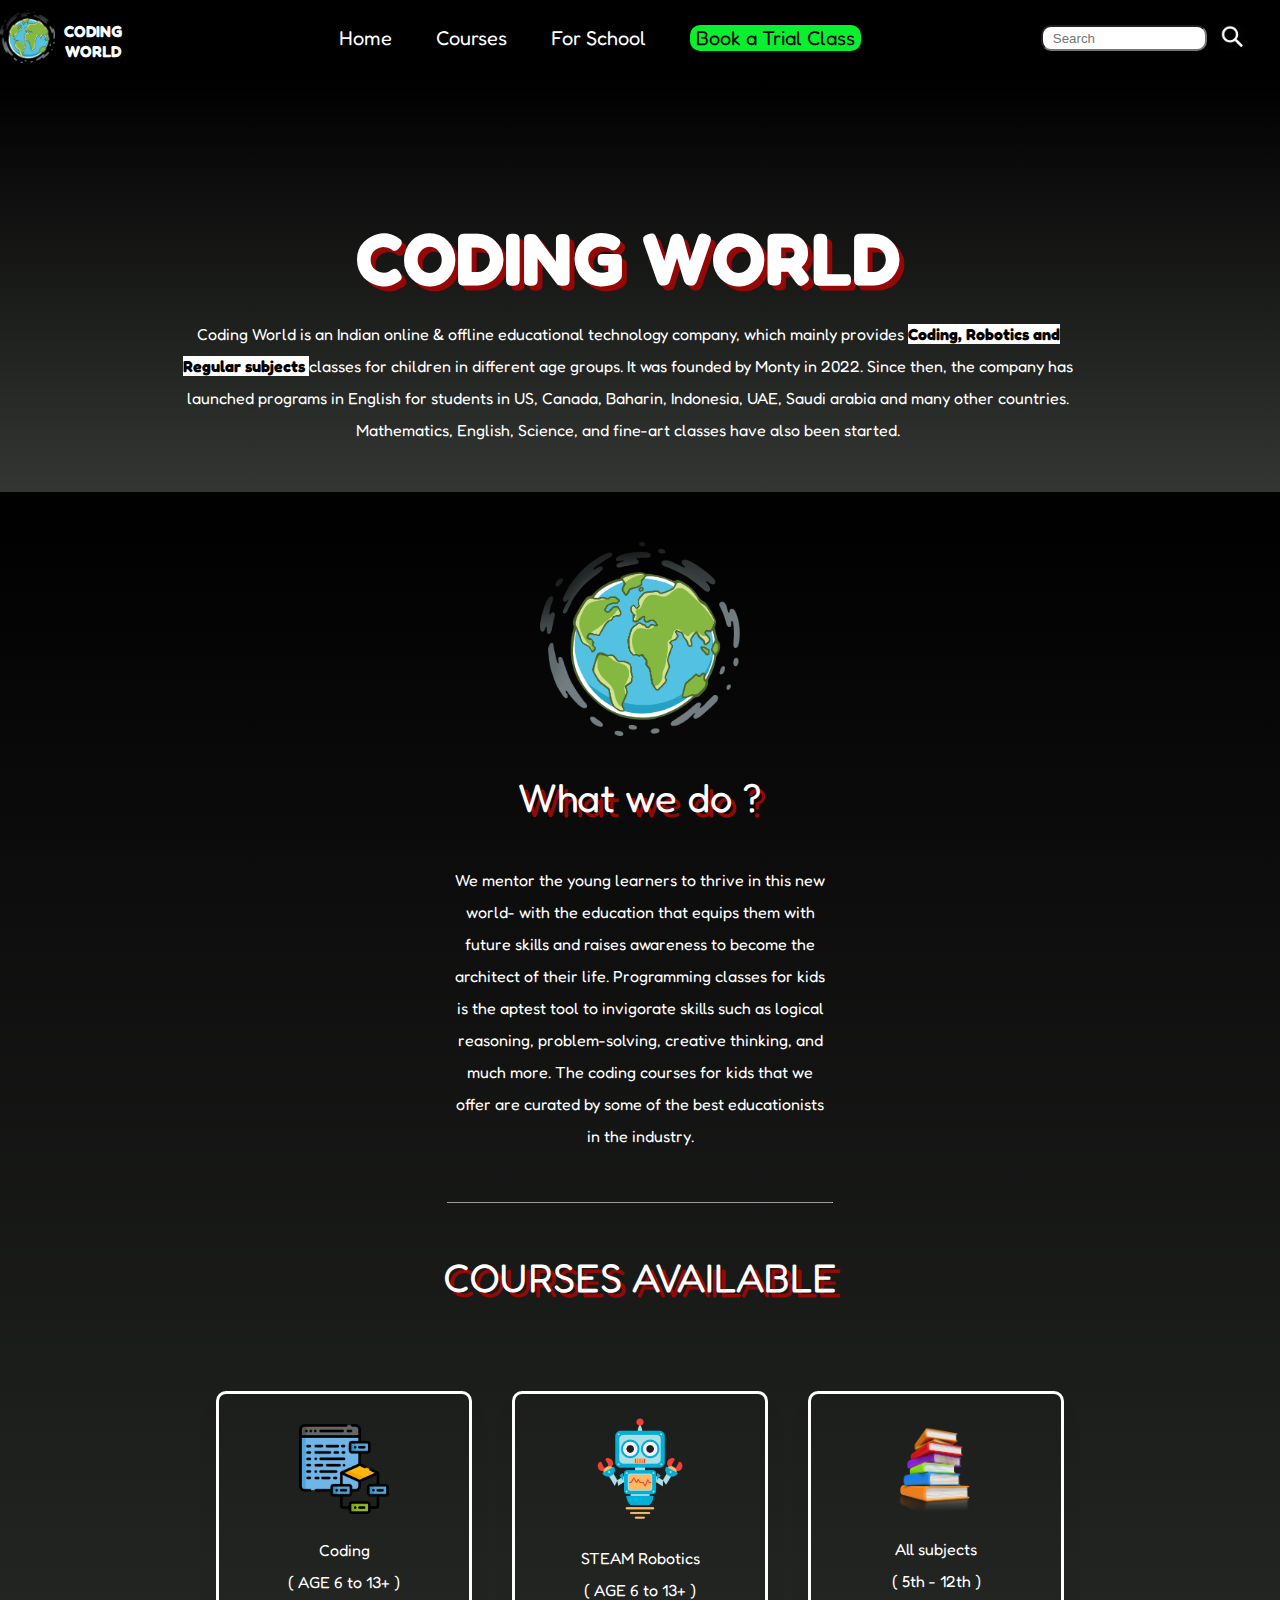
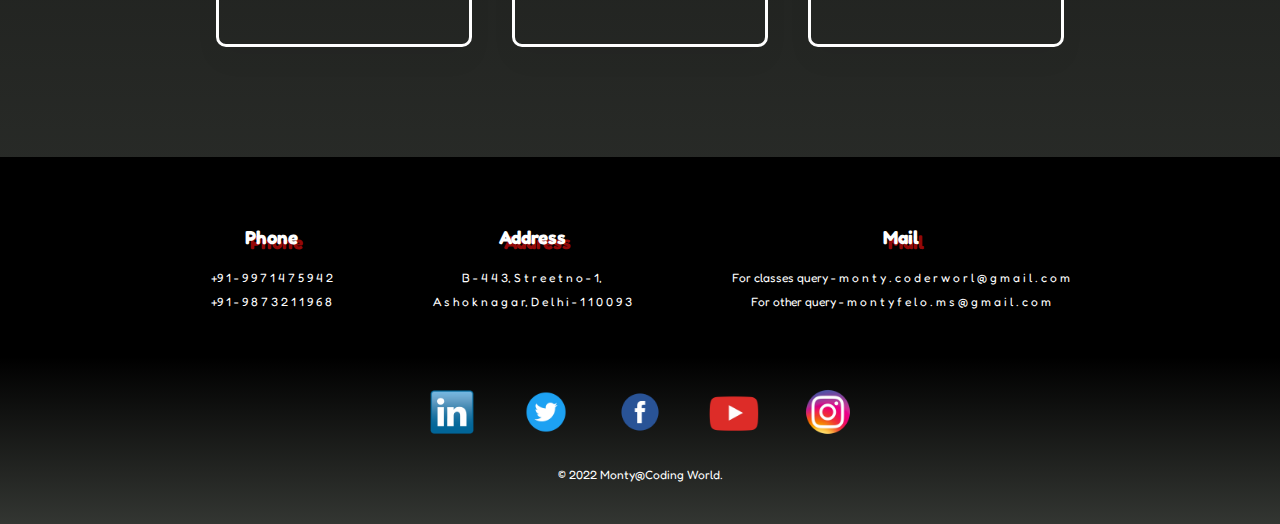
==== index.html @ ed1d6810 "under construction website" ====
<!DOCTYPE html>
<html lang="en">

<head>
  <meta charset="UTF-8">
  <meta http-equiv="X-UA-Compatible" content="IE=edge">
  <meta name="viewport" content="width=device-width, initial-scale=1.0">
  <title>Coding World</title>
  <link rel="stylesheet" href="css/style.css">
  <link rel="shortcut icon" href="favicon.ico" type="image/x-icon">
  <link href="https://fonts.googleapis.com/css2?family=Fredoka+One&display=swap" rel="stylesheet">
</head>

<body>

  <div class="container">
    <div class="codingworld-logo">
      <img src="Images/earth.png" alt="">
    </div>
    <div class="logo">
      <h4>CODING WORLD</h4>
    </div>
    <div class="navlist">
      <ul>
        <li><a href="#">Home</a></li>
        <li><a href="#">Courses</a></li>
        <li><a href="Regular.html">For School</a></li>
        <li><a href="mailto:monty.coderworld@email.com"><button class="button" type="button" >Book a Trial Class</button></a></li>
      </ul>
    </div>
    <div class="search">
      <form action="#">
        <input type="text" placeholder="Search">
      </form>
    </div>
    <div class="search-img">
      <img src="Images/search.png" alt="">
    </div>
  </div>

  <!-- TOP CONTAINER -->
  <div class="top-container">
    <div class="brain-image">
    
    <h1>CODING WORLD</h1>
    <p>Coding World is an Indian online & offline educational technology company, which mainly provides <b style="color: rgb(0, 0, 0); background-color: white;" > Coding, Robotics and Regular subjects </b> classes for children in different age groups. It was founded by Monty in 2022. Since then, 
      the company has launched programs in English for students in US, Canada, Baharin, Indonesia, UAE, Saudi arabia and many other countries. Mathematics, English, Science, and fine-art classes have also been started.</p>
    </div>
  </div>
  <!-- ________________________________________________________ -->



  <!-- MIDDLE CONTAINER -->
  <div class="mid-container">
    <div class="profile">
      <img src="Images/earth.png" width="200px" alt="">
      <h2>What we do ?</h2>
      <p class="intro">We mentor the young learners to thrive in this new world- 
        with the education that equips them with future skills and raises awareness 
        to become the architect of their life. Programming classes for kids is the aptest 
        tool to invigorate skills such as logical reasoning, problem-solving, creative 
        thinking, and much more. The coding courses for kids that we offer are curated 
        by some of the best educationists in the industry.</p>
    </div>
    <hr>

    <h2>COURSES AVAILABLE</h2>
    <div class="course-box">
      
      <div class="Level1-container">
        
        <a href="coding.html" class="card Coding" target="_blank">
          <div class="card-img">
            <img src="Images/coding (2).png" alt="">
          </div>
          <p>Coding <br>( AGE 6 to 13+ )</p>
        </a>

        <a href="coding.html" class="card robot" target="_blank">
          <div class="card-img">
            <img src="Images/Robot.png" alt="">
          </div>
          <p>STEAM Robotics <br>( AGE 6 to 13+ )</p>
        </a>

        <a href="Regular.html" class="card Regular">
          <div class="card-img">
            <img src="Images/books.png" alt="">
          </div>
        <p>All subjects <br>( 5th - 12th )</p>
      </a>
        
        <!-- <a href="govt.html" class="card Exam-prep">
          <div class="card-img">
            <img src="Images/flag.png" alt="">
          </div>
        <p>SSC,Railway,DSSSB,DP etc.</p>
      </a> -->
    </div>

    <!-- ____________________________________________________________ -->
    <div class="contact">
      <div class="ph">
        <h3>Phone</h3>
        <p>+9 1 - 9 9 7 1 4 7 5 9 4 2 <br> +9 1 - 9 8 7 3 2 1 1 9 6 8</p>
      </div>
      <div class="add">
        <h3>Address</h3>
        <p>B - 4 4 3, S t r e e t n o - 1,<br> A s h o k n a g a r, D e l h i - 1 1 0 0 9 3</p>
      </div>
      <div class="mail">
        <h3>Mail</h3>
        <p>For classes query - m o n t y . c o d e r w o r l @ g m a i l . c o m <br>For other query -  m o n t y f e l o . m s @ g m a i l . c o m </p>
      </div>
    </div>
  
  </div>

  
<!-- _______________________________________________________________________________________________ -->
  <!-- BOTTOM CONTAINER -->
  <div class="bot-container">
    <a class="footer-link" href="https://www.linkedin.com/"><img src="Images/linked in.png" alt=""></a>
    <a class="footer-link" href="https://twitter.com/"><img src="Images/Twitter.png" alt=""></a>
    <a class="footer-link" href="https://facbook.com/"><img src="Images/fb.png" alt=""></a>
    <a class="footer-link" href="https://www.youtube.com/channel/UCfrwuds9O9WitBrdJZEH8bA"><img src="Images/YT.png" alt=""></a>
    <a class="footer-link" href="https://www.instagram.com/"><img src="Images/Insta.png" alt=""></a>
    <p class="copyright">© 2022 Monty@Coding World.</p>
  </div>
  <!-- for the icons FLATICON is the website you can try -->
  <!-- For gifs you can try GIPHY  -->
</body>

</html>
---- css/style.css ----
body {
    margin: 0;
    padding: 0;
    text-align: center;
    font-family: 'Fredoka One', cursive;
}

.container {
    display: flex;
    position: sticky;
    top: 0;
    background-color: black;
    z-index: 1;
    color: white;
}

.codingworld-logo img {
    width: 55px;
    margin: 10px 0;
}

.logo {
    width: 6%;
    color: white;
}

.navlist {
    width: 70%;
}

.navlist ul {
    list-style-type: none;
    overflow: hidden;
    margin-top: 25px;
    color: white;
}

ul a {
    font-family: 'Fredoka One', cursive;
    font-size: 20px;
    color: white;
}

li {
    display: inline;

}

.search {
    width: 15%;

}

.search input {

    border-radius: 10px;
    height: 20px;
    width: 150px;
    padding-left: 10px;
    margin-top: 25px;
}

.search-img {
    margin: 0;
    padding: 0;
}

.search-img img {
    width: 25px;
    margin-top: 25px;
    filter: invert();
}

/* __________________________________________________________________________________________________________________________ */

.top-container {
    position: relative;
    padding-top: 80px;
    padding-bottom: 30px;
    background: linear-gradient(0deg, rgb(51, 54, 50) 0%, rgb(0, 0, 0) 100%);
    color: white;

}

.top-cloud {
    position: absolute;
    right: 100px;
    top: 57px;
}

.brain-image {
    width: 70%;
    margin-left: 180px;
}

.brain-image img {
    width: 15%;
}

h1 {
    font-size: 4.625em;
    margin-top: 0;
    margin: 50px auto 0 auto;
    text-shadow: 5px 5px #940808;
}

p {
    line-height: 2;
    color: #5d5d5d;
    color: white;
}

.bottom-cloud {
    position: absolute;
    left: 300px;
    bottom: 250px;
}

.mid-container {
    padding-top: 50px;
    background: linear-gradient(0deg, rgb(51, 54, 50) 0%, rgb(0, 0, 0) 100%);
}

h2 {
    font-size: 2.5rem;
    font-weight: normal;
    padding-bottom: 10px;
    color: white;
    text-shadow: 5px 5px #940808;
}

.coding-img {
    width: 30%;
    float: left;
    margin-right: 30px;
}

.skill-row {
    width: 70%;
    margin: 100px auto 100px auto;
    text-align: left;
}

.skillrow-img {
    width: 22%;
    height: 10%;
    float: right;
    margin-left: 30px;
}

h3 {
    color: white;
    text-shadow: 5px 5px #940808;
}

.bot-container {
    padding: 30px 0 15px;
    background: linear-gradient(0deg, rgb(51, 54, 50) 0%, rgb(0, 0, 0) 100%);
}

.footer-link img {
    width: 50px;
}

a {
    color: #000000;
    text-decoration: none;
    margin: 10px 20px;
}

a:hover {
    color: #00ff55;
}

.copyright {
    font-size: 0.75rem;
    padding: 10px 0;
}

.intro {
    width: 30%;
    margin: auto;
}

/* css font stack.com for fonts */
hr {
    border-bottom: none;
    width: 30%;
    margin: 50px auto;
}

.contact-message {
    width: 40%;
    margin: 40px auto 60px;
}

.widget-container {
    background-color: #000000;
    padding: 100px 100px;
}

.button {
    background: rgb(9, 240, 47);
    border: none;
    font-size: 20px;
    font-family: 'Fredoka One', cursive;
    border-radius: 10px;

}

.button:before {
    height: 0%;
    width: -2px;
}

.button:hover {
    background-color: #000000;
    color: #e2fced;
}

/* ___________________________________________________________________________ */

.card {
    width: 250px;
    height: 250px;
    background: transparent;
    border: 3px solid rgb(255, 255, 255);
    border-radius: 10px;
    overflow: hidden;
    display: flex;
    flex-direction: column;
    justify-content: center;
    align-items: center;
    position: relative;
    box-shadow: 0 14px 26px rgba(0, 0, 0, 0.04);
    transition: all 0.3s ease-out;
    text-decoration: none;

}

.Coding {
    --bg-color: #fcbd00;
    --bg-color-light: #ffeeba;
    --text-color-hover: #4C5656;
    --box-shadow-color: rgba(255, 215, 97, 0.48);
}

.robot {
    --bg-color: #00ff6a;
    --bg-color-light: #e2fced;
    --text-color-hover: #4C5656;
    --box-shadow-color: rgba(184, 249, 211, 0.48);
}

.Regular {
    --bg-color: #fcbd00;
    --bg-color-light: #ffeeba;
    --text-color-hover: #4C5656;
    --box-shadow-color: rgba(255, 215, 97, 0.48);
}


.Coding:hover {
    transform: translateY(-5px) scale(1.005) translateZ(0);
    box-shadow: 0 24px 36px rgba(255, 255, 255, 0.966),
        0 24px 46px var(--box-shadow-color);
}

.robot:hover {
    transform: translateY(-5px) scale(1.005) translateZ(0);
    box-shadow: 0 24px 36px rgba(255, 255, 255, 0.966),
        0 24px 46px var(--box-shadow-color);
}

.Regular:hover {
    transform: translateY(-5px) scale(1.005) translateZ(0);
    box-shadow: 0 24px 36px rgba(255, 255, 255, 0.966),
        0 24px 46px var(--box-shadow-color);
}


.card-img img {
    width: 90px;
}

.course-box {
    align-items: center;
    justify-content: center;
    z-index: -1;
}

.Level1-container {
    display: flex;
    margin-top: 70px;
    justify-content: center;
    z-index: -1;
}

.contact{
    background-color: #000000;
    display: flex;
    justify-content: center;
    margin-top:100px;
    height: 200px;
}
.ph{
    position: relative;
    margin-top: 50px;
}
.add{
    position: relative;
    margin-left: 100px ;
    margin-top: 50px;
}
.mail{
    position: relative;
    margin-left: 100px ;
    margin-top: 50px;
}

.contact p{
    color: rgb(255, 255, 255);
    font-size: 12px;
}
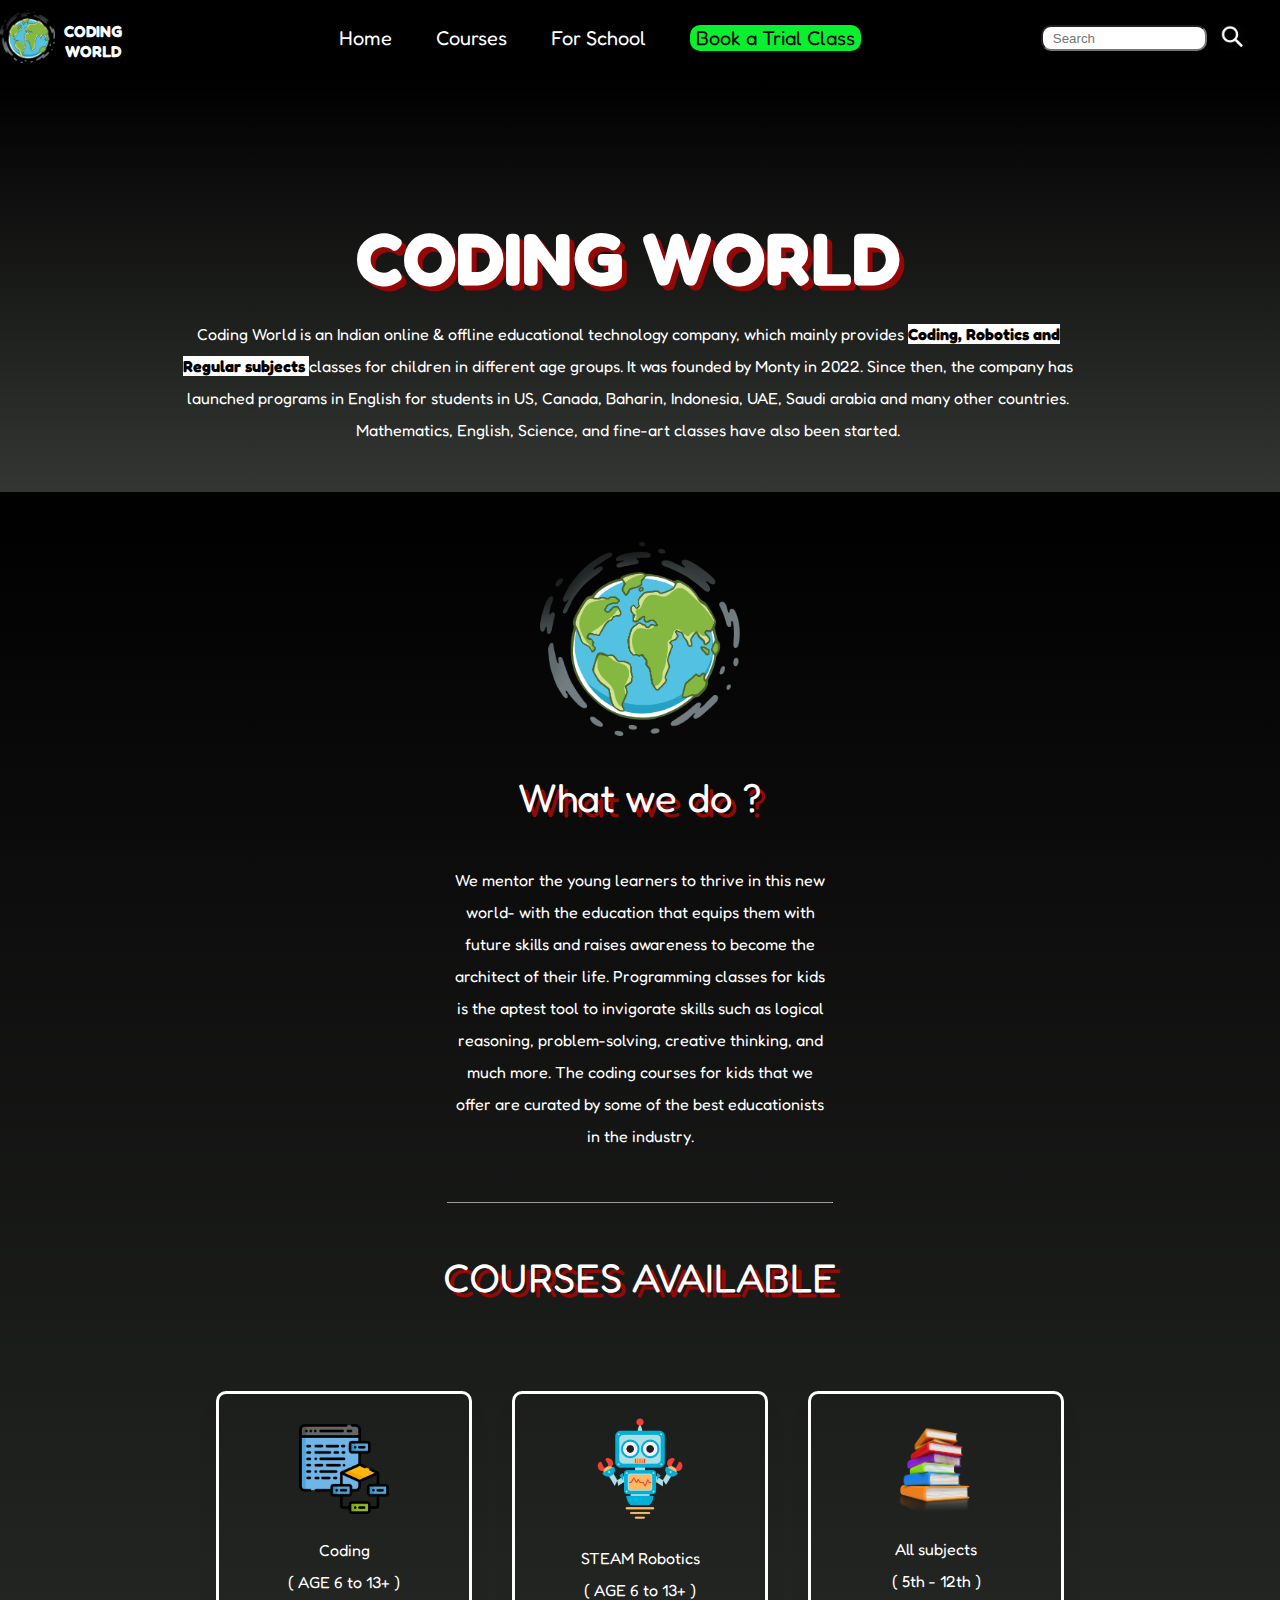
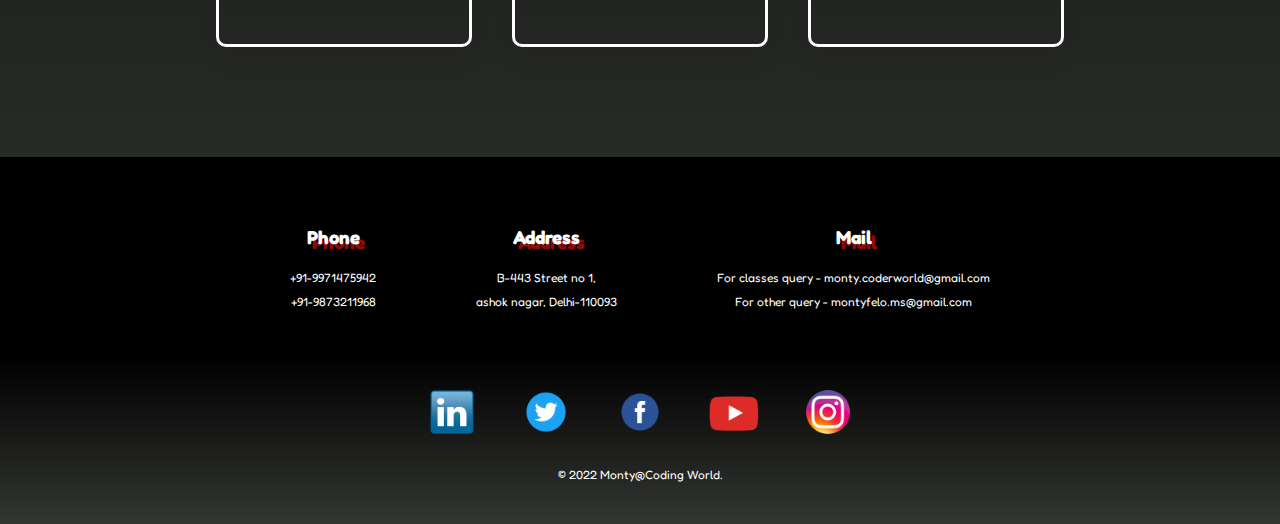
==== commit fca72aec: "text" ====
--- a/index.html
+++ b/index.html
@@ -25,7 +25,7 @@
         <li><a href="#">Home</a></li>
         <li><a href="#">Courses</a></li>
         <li><a href="Regular.html">For School</a></li>
-        <li><a href="mailto:monty.coderworld@email.com"><button class="button" type="button" >Book a Trial Class</button></a></li>
+        <li><a href="mailto:monty.coderworld@gmail.com"><button class="button" type="button" >Book a Trial Class</button></a></li>
       </ul>
     </div>
     <div class="search">
@@ -103,15 +103,15 @@
     <div class="contact">
       <div class="ph">
         <h3>Phone</h3>
-        <p>+9 1 - 9 9 7 1 4 7 5 9 4 2 <br> +9 1 - 9 8 7 3 2 1 1 9 6 8</p>
+        <p>+91-9971475942<br>+91-9873211968</p>
       </div>
       <div class="add">
         <h3>Address</h3>
-        <p>B - 4 4 3, S t r e e t n o - 1,<br> A s h o k n a g a r, D e l h i - 1 1 0 0 9 3</p>
+        <p>B-443 Street no 1,<br>ashok nagar, Delhi-110093</p>
       </div>
       <div class="mail">
         <h3>Mail</h3>
-        <p>For classes query - m o n t y . c o d e r w o r l @ g m a i l . c o m <br>For other query -  m o n t y f e l o . m s @ g m a i l . c o m </p>
+        <p>For classes query - monty.coderworld@gmail.com <br>For other query - montyfelo.ms@gmail.com </p>
       </div>
     </div>
   
@@ -125,11 +125,11 @@
     <a class="footer-link" href="https://twitter.com/"><img src="Images/Twitter.png" alt=""></a>
     <a class="footer-link" href="https://facbook.com/"><img src="Images/fb.png" alt=""></a>
     <a class="footer-link" href="https://www.youtube.com/channel/UCfrwuds9O9WitBrdJZEH8bA"><img src="Images/YT.png" alt=""></a>
-    <a class="footer-link" href="https://www.instagram.com/"><img src="Images/Insta.png" alt=""></a>
+    <a class="footer-link" href="https://www.instagram.com/coderworld93/"><img src="Images/Insta.png" alt=""></a>
     <p class="copyright">© 2022 Monty@Coding World.</p>
   </div>
   <!-- for the icons FLATICON is the website you can try -->
   <!-- For gifs you can try GIPHY  -->
 </body>
 
-</html>+</html>
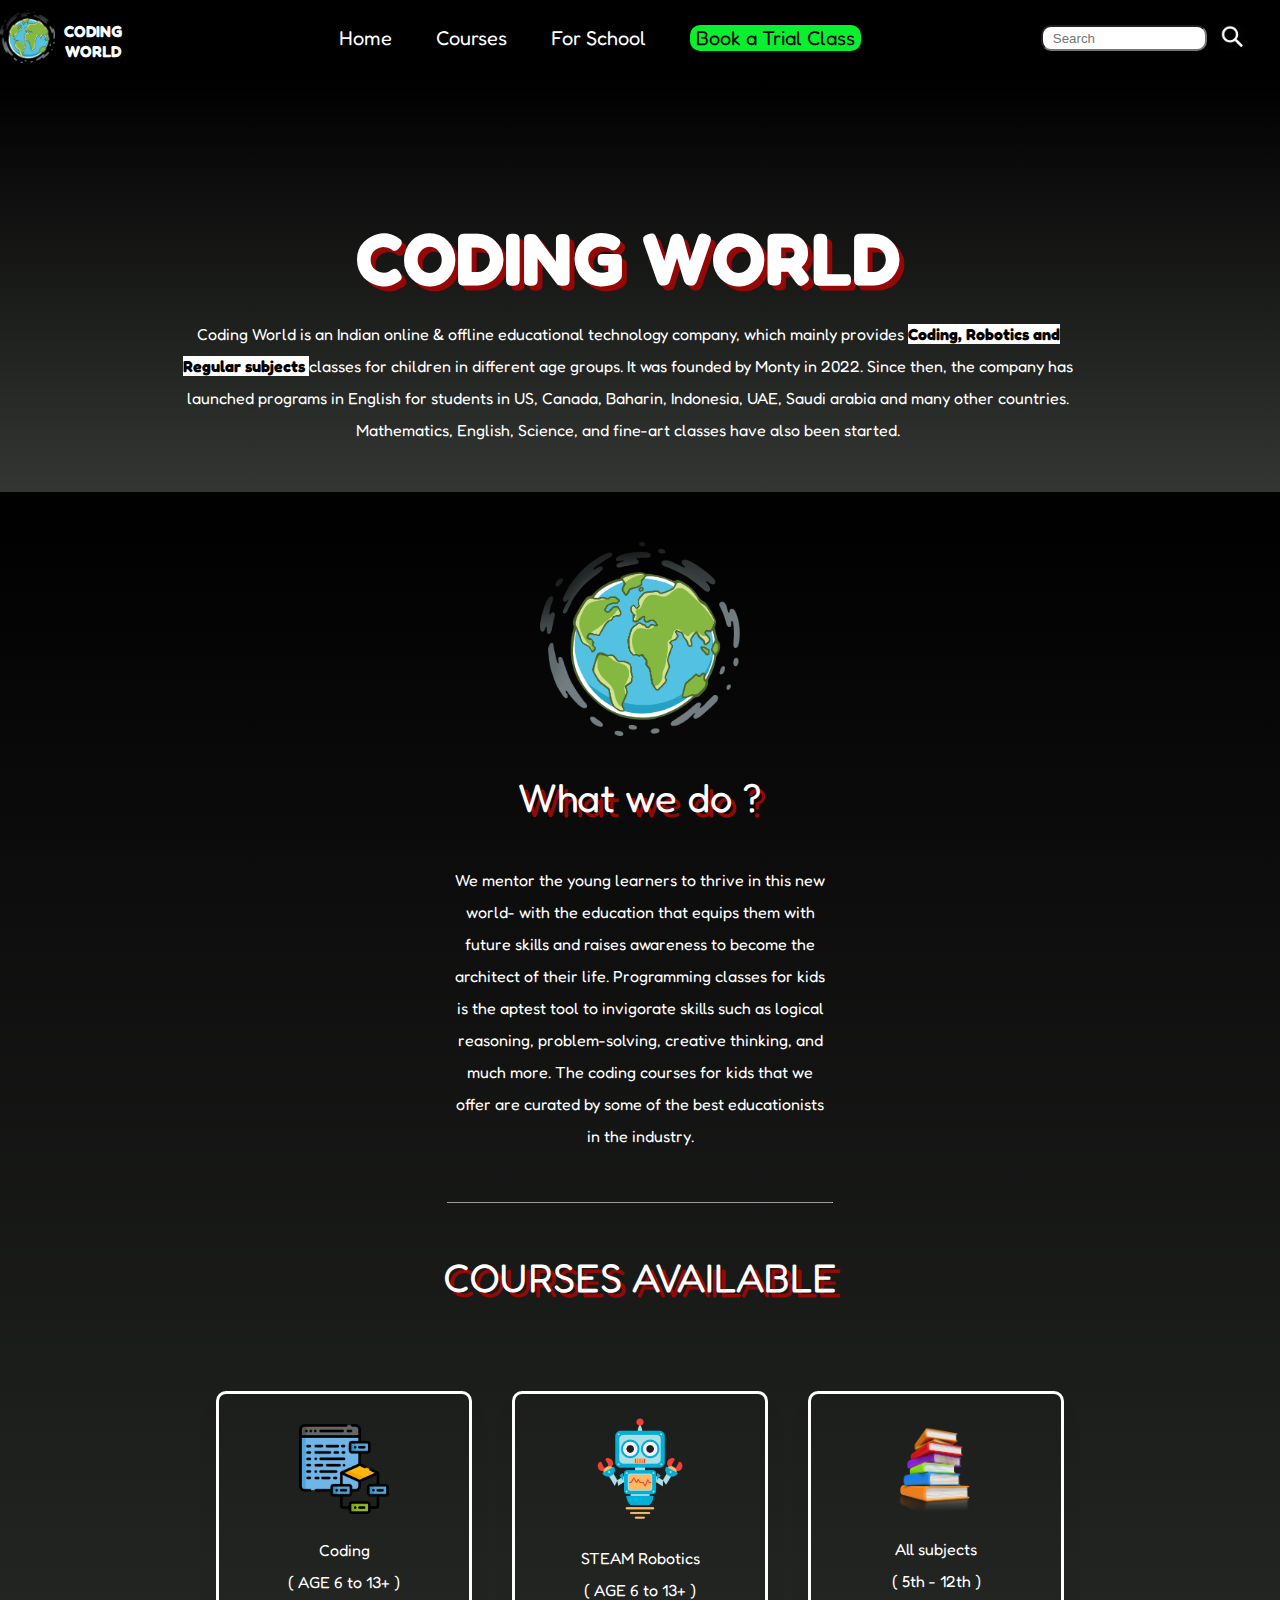
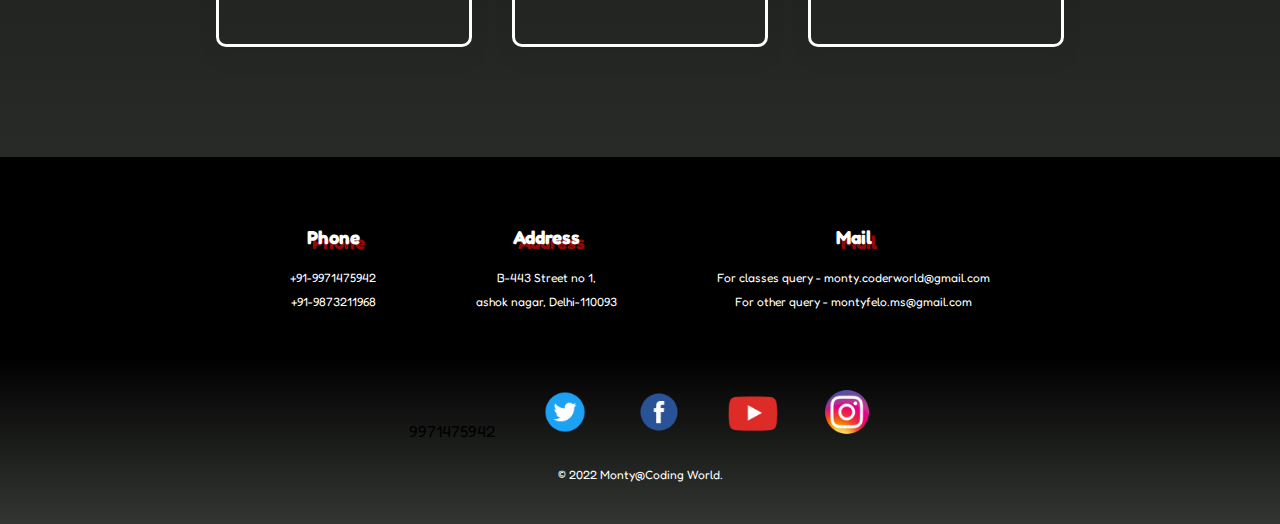
==== commit cb75103f: "update contact method" ====
--- a/index.html
+++ b/index.html
@@ -121,7 +121,7 @@
 <!-- _______________________________________________________________________________________________ -->
   <!-- BOTTOM CONTAINER -->
   <div class="bot-container">
-    <a class="footer-link" href="https://www.linkedin.com/"><img src="Images/linked in.png" alt=""></a>
+    <a class="footer-link" href="tel:9971475942"><img src="" alt="">9971475942</a>
     <a class="footer-link" href="https://twitter.com/"><img src="Images/Twitter.png" alt=""></a>
     <a class="footer-link" href="https://facbook.com/"><img src="Images/fb.png" alt=""></a>
     <a class="footer-link" href="https://www.youtube.com/channel/UCfrwuds9O9WitBrdJZEH8bA"><img src="Images/YT.png" alt=""></a>
